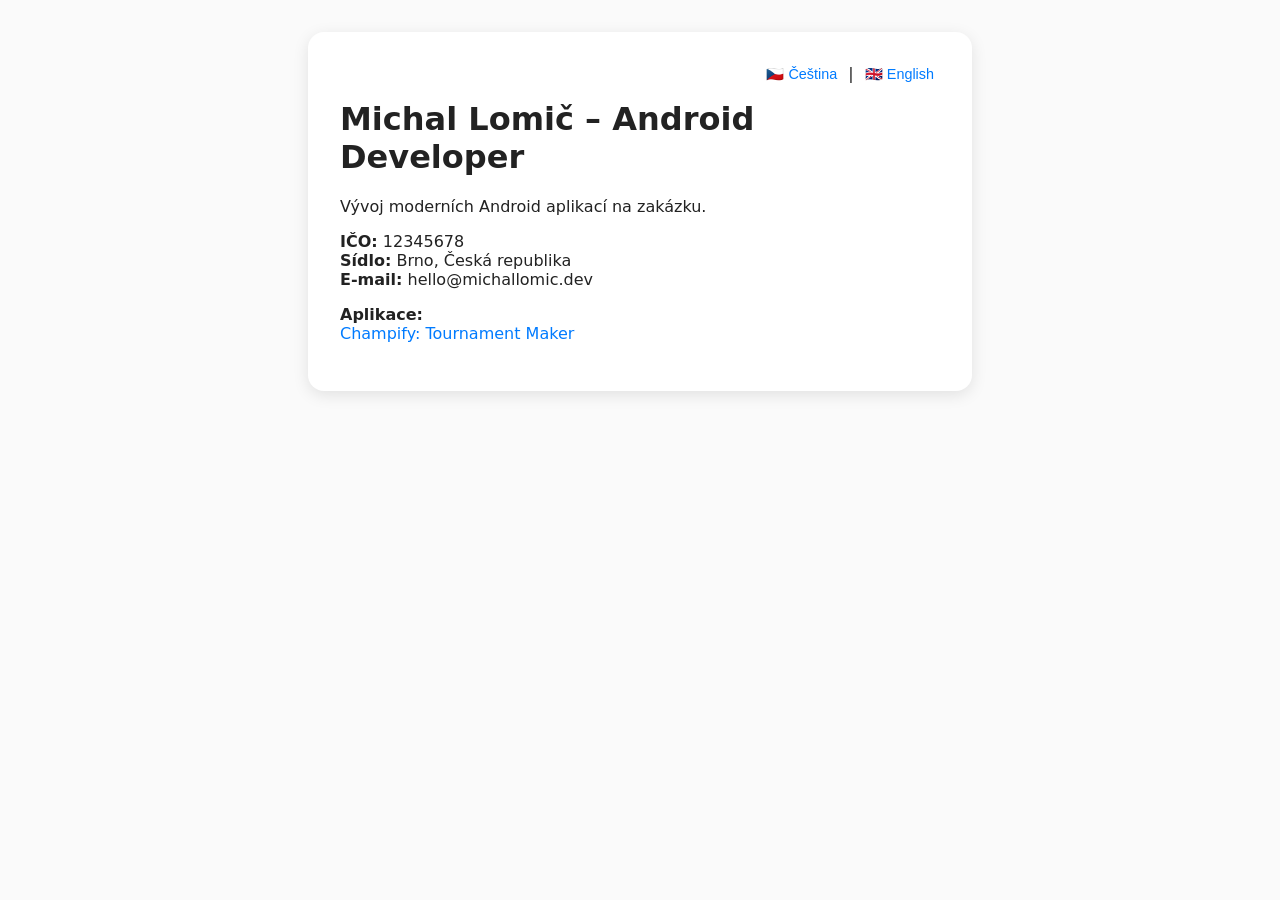
==== index.html @ 9aee8d3d "Create index.html" ====
<!DOCTYPE html>
<html lang="cs">
<head>
  <meta charset="UTF-8">
  <meta name="viewport" content="width=device-width, initial-scale=1.0">
  <meta name="description" content="Michal Lomič – Android Developer">
  <title>Michal Lomič – Android Developer</title>
  <style>
    body {
      font-family: system-ui, sans-serif;
      background-color: #fafafa;
      color: #222;
      margin: 0;
      padding: 2rem;
      display: flex;
      flex-direction: column;
      align-items: center;
    }
    .container {
      max-width: 600px;
      background: white;
      padding: 2rem;
      border-radius: 16px;
      box-shadow: 0 4px 16px rgba(0,0,0,0.1);
    }
    h1 {
      margin-top: 0;
    }
    .lang-switch {
      text-align: right;
      margin-bottom: 1rem;
    }
    .lang-switch button {
      background: none;
      border: none;
      color: #007bff;
      cursor: pointer;
      font-size: 0.9rem;
    }
    a {
      color: #007bff;
      text-decoration: none;
    }
    a:hover {
      text-decoration: underline;
    }
  </style>
</head>
<body>
  <div class="container">
    <div class="lang-switch">
      <button onclick="switchLang('cs')">🇨🇿 Čeština</button> | 
      <button onclick="switchLang('en')">🇬🇧 English</button>
    </div>

    <div id="cs">
      <h1>Michal Lomič – Android Developer</h1>
      <p>Vývoj moderních Android aplikací na zakázku.</p>

      <p><strong>IČO:</strong> 12345678<br>
         <strong>Sídlo:</strong> Brno, Česká republika<br>
         <strong>E-mail:</strong> hello@michallomic.dev</p>

      <p><strong>Aplikace:</strong><br>
        <a href="https://play.google.com/store/apps/details?id=cz.lomich.tournamentmanager.app" target="_blank">
          Champify: Tournament Maker
        </a>
      </p>
    </div>

    <div id="en" style="display:none;">
      <h1>Michal Lomič – Android Developer</h1>
      <p>Development of modern Android applications.</p>

      <p><strong>Business ID:</strong> 12345678<br>
         <strong>Location:</strong> Brno, Czech Republic<br>
         <strong>E-mail:</strong> hello@michallomic.dev</p>

      <p><strong>App:</strong><br>
        <a href="https://play.google.com/store/apps/details?id=cz.lomich.tournamentmanager.app" target="_blank">
          Champify: Tournament Maker
        </a>
      </p>
    </div>
  </div>

  <script>
    function switchLang(lang) {
      document.getElementById('cs').style.display = lang === 'cs' ? 'block' : 'none';
      document.getElementById('en').style.display = lang === 'en' ? 'block' : 'none';
    }
  </script>
</body>
</html>
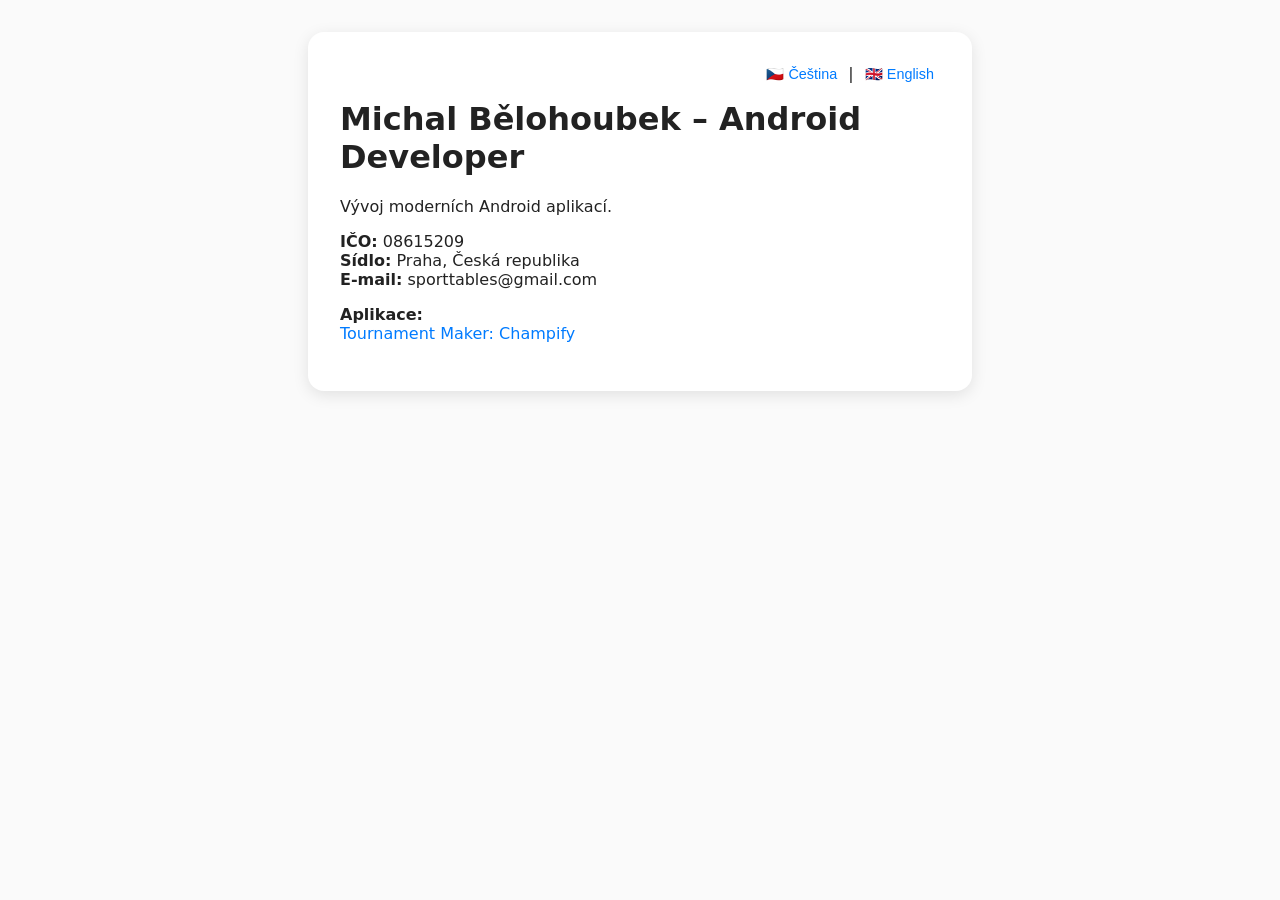
==== commit 53a7ff23: "Update index.html" ====
--- a/index.html
+++ b/index.html
@@ -3,8 +3,8 @@
 <head>
   <meta charset="UTF-8">
   <meta name="viewport" content="width=device-width, initial-scale=1.0">
-  <meta name="description" content="Michal Lomič – Android Developer">
-  <title>Michal Lomič – Android Developer</title>
+  <meta name="description" content="Michal Bělohoubek – Android Developer">
+  <title>Michal Bělohoubek – Android Developer</title>
   <style>
     body {
       font-family: system-ui, sans-serif;
@@ -54,16 +54,16 @@
     </div>
 
     <div id="cs">
-      <h1>Michal Lomič – Android Developer</h1>
-      <p>Vývoj moderních Android aplikací na zakázku.</p>
+      <h1>Michal Bělohoubek – Android Developer</h1>
+      <p>Vývoj moderních Android aplikací.</p>
 
-      <p><strong>IČO:</strong> 12345678<br>
-         <strong>Sídlo:</strong> Brno, Česká republika<br>
-         <strong>E-mail:</strong> hello@michallomic.dev</p>
+      <p><strong>IČO:</strong> 08615209<br>
+         <strong>Sídlo:</strong> Praha, Česká republika<br>
+         <strong>E-mail:</strong> sporttables@gmail.com</p>
 
       <p><strong>Aplikace:</strong><br>
         <a href="https://play.google.com/store/apps/details?id=cz.lomich.tournamentmanager.app" target="_blank">
-          Champify: Tournament Maker
+          Tournament Maker: Champify
         </a>
       </p>
     </div>
@@ -72,13 +72,13 @@
       <h1>Michal Lomič – Android Developer</h1>
       <p>Development of modern Android applications.</p>
 
-      <p><strong>Business ID:</strong> 12345678<br>
-         <strong>Location:</strong> Brno, Czech Republic<br>
-         <strong>E-mail:</strong> hello@michallomic.dev</p>
+      <p><strong>Business ID:</strong> 08615209<br>
+         <strong>Location:</strong> Praha, Czech Republic<br>
+         <strong>E-mail:</strong> sporttables@gmail.com</p>
 
       <p><strong>App:</strong><br>
         <a href="https://play.google.com/store/apps/details?id=cz.lomich.tournamentmanager.app" target="_blank">
-          Champify: Tournament Maker
+          Tournament Maker: Champify
         </a>
       </p>
     </div>
